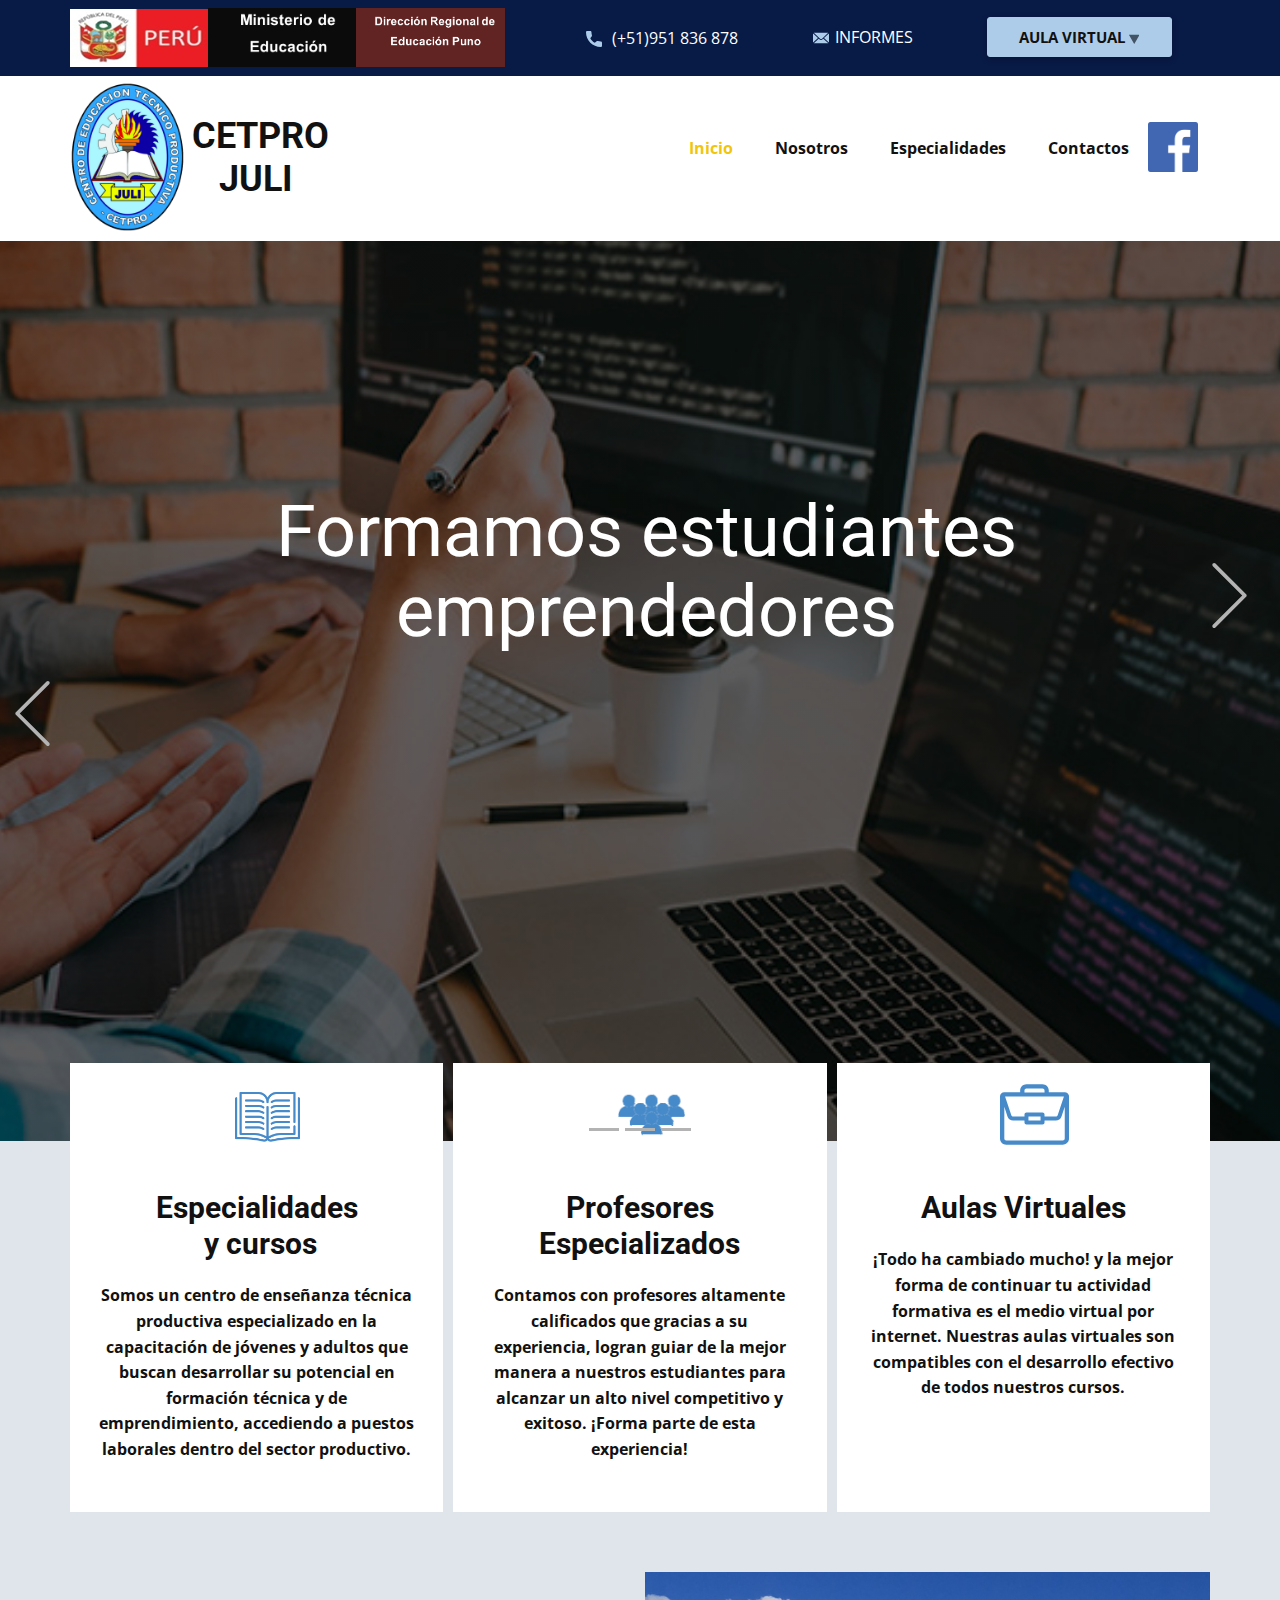
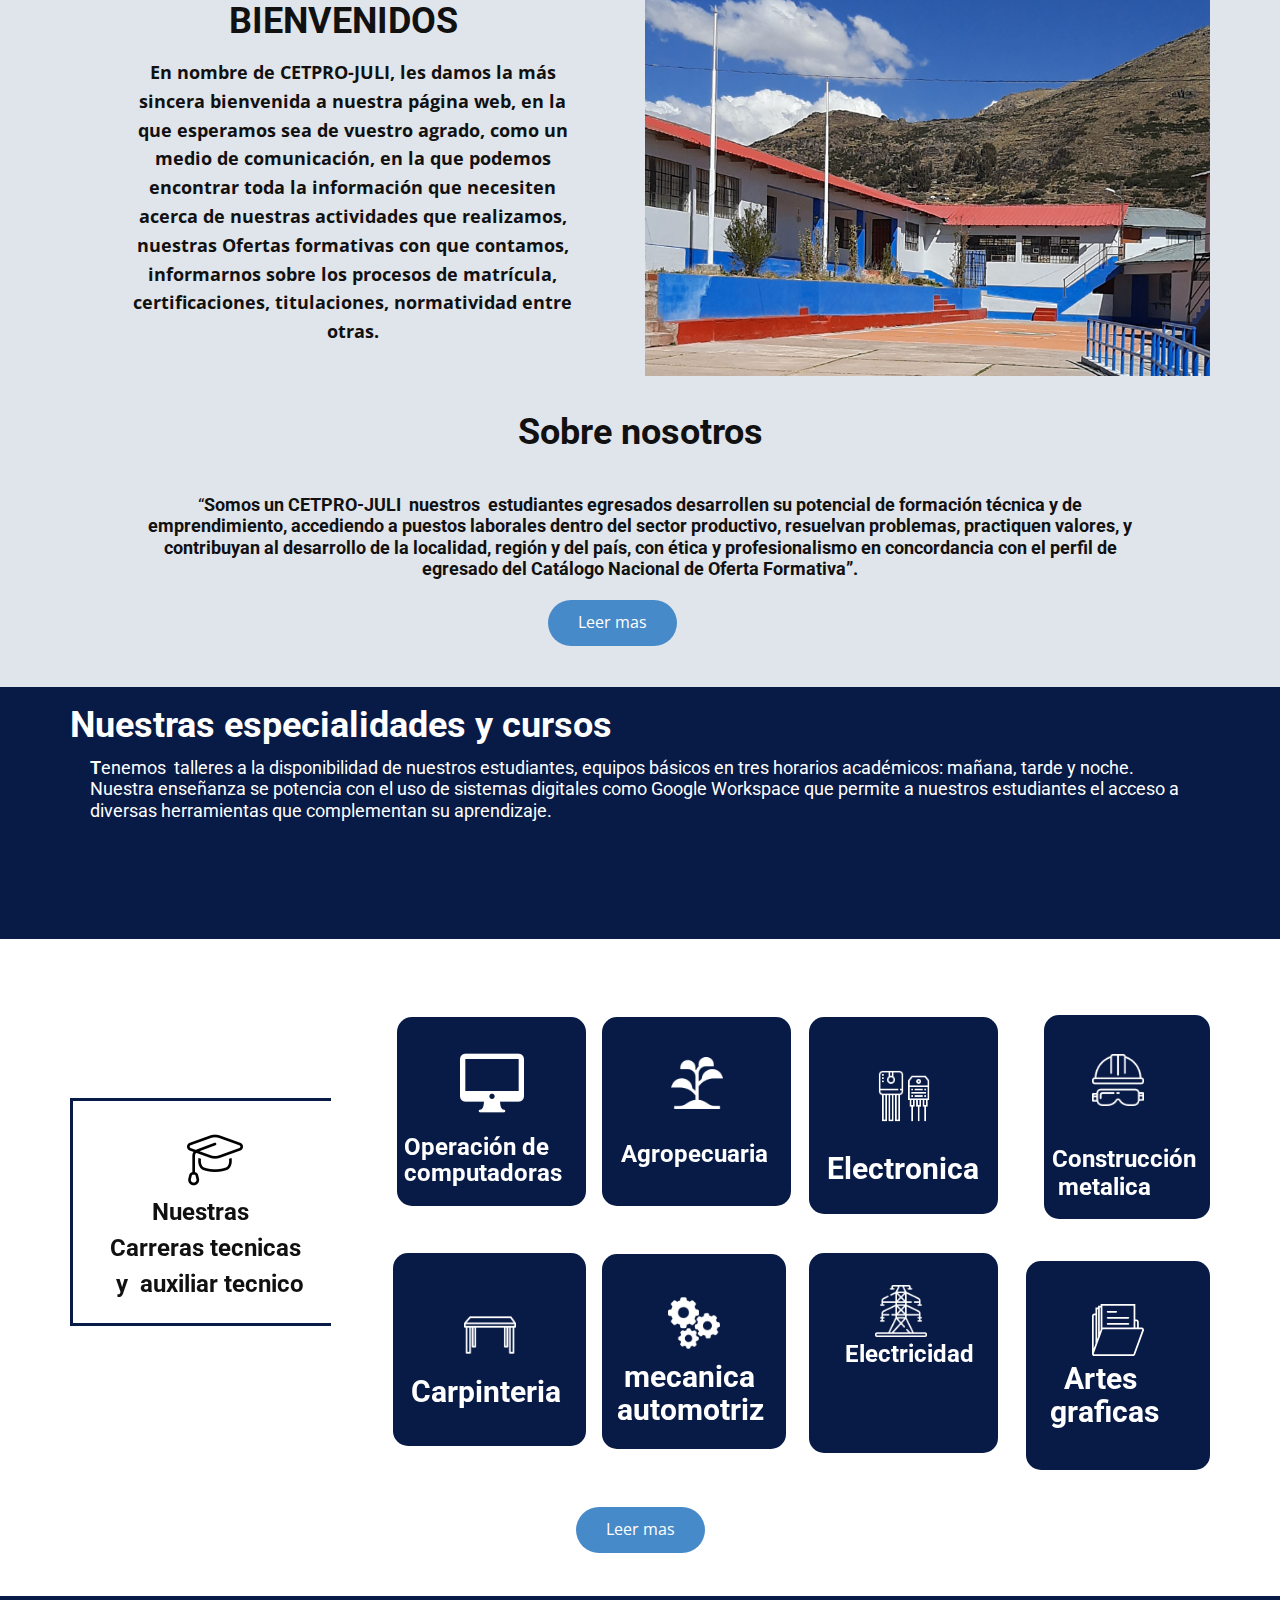
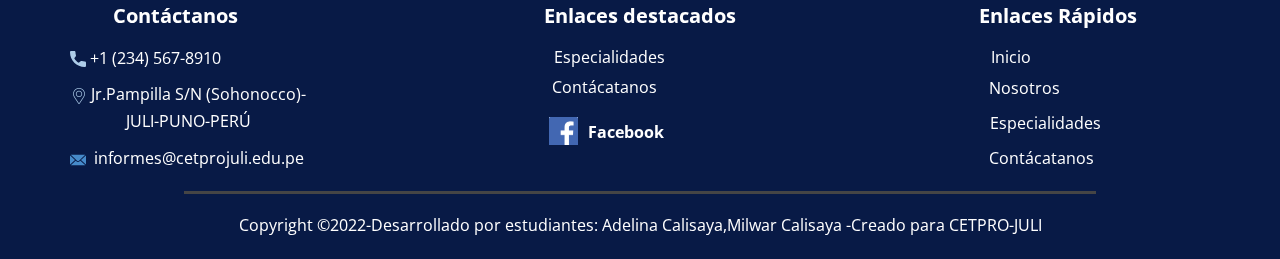
==== Inicio.html @ 29d90c99 "nuevo" ====
<!DOCTYPE html>
<html style="font-size: 16px;">
  <head>
    <meta name="viewport" content="width=device-width, initial-scale=1.0">
    <meta charset="utf-8">
    <meta name="keywords" content="User Interface, Web Design">
    <meta name="description" content="">
    <title>Inicio</title>
    <link rel="stylesheet" href="nicepage.css" media="screen">
<link rel="stylesheet" href="Inicio.css" media="screen">
    <script class="u-script" type="text/javascript" src="jquery.js" defer=""></script>
    <script class="u-script" type="text/javascript" src="nicepage.js" defer=""></script>
    <meta name="generator" content="Nicepage 4.12.17, nicepage.com">
    <link id="u-theme-google-font" rel="stylesheet" href="https://fonts.googleapis.com/css?family=Roboto:100,100i,300,300i,400,400i,500,500i,700,700i,900,900i|Open+Sans:300,300i,400,400i,500,500i,600,600i,700,700i,800,800i">
    
    
    
    
    
    
    
    <script type="application/ld+json">{
		"@context": "http://schema.org",
		"@type": "Organization",
		"name": "CETPROJULI"
}</script>
    <meta name="theme-color" content="#478ac9">
    <meta property="og:title" content="Inicio">
    <meta property="og:description" content="">
    <meta property="og:type" content="website">
  </head>
  <body class="u-body u-xl-mode"><header class=" u-clearfix u-header u-section-row-container" id="sec-a480" data-animation-name="" data-animation-duration="0" data-animation-delay="0" data-animation-direction=""><div class="u-section-rows">
        <div class="u-align-center-xs u-custom-color-1 u-section-row u-section-row-1" id="sec-b03b">
          <div class="u-align-left u-clearfix u-sheet u-valign-middle-xs u-sheet-1">
            <a href="https://nipage.com" class="u-border-1 u-border-palette-1-light-2 u-btn u-btn-round u-button-style u-palette-1-light-2 u-radius-3 u-text-body-color u-btn-1" rel="nofollow">AULA VIRTUAL&nbsp;<span class="u-icon u-text-palette-1-dark-2 u-icon-1"><svg class="u-svg-content" viewBox="0 0 490.677 490.677" x="0px" y="0px" style="width: 1em; height: 1em;"><path d="M489.272,37.339c-1.92-3.307-5.44-5.333-9.259-5.333H10.68c-3.819,0-7.339,2.027-9.259,5.333    c-1.899,3.307-1.899,7.36,0.021,10.667l234.667,405.333c1.899,3.307,5.419,5.333,9.237,5.333s7.339-2.027,9.237-5.333 L489.251,48.005C491.149,44.72,491.149,40.645,489.272,37.339z"></path></svg><img></span>
            </a>
            <img class="u-image u-image-default u-preserve-proportions u-image-1" src="images/MINES1.png" alt="" data-image-width="139" data-image-height="59">
            <img class="u-image u-image-default u-image-2" src="images/MINES2.png" alt="" data-image-width="396" data-image-height="201">
            <img class="u-image u-image-default u-image-3" src="images/MINES3.png" alt="" data-image-width="477" data-image-height="201">
            <a href="mailto:info@site.com" class="u-active-none u-bottom-left-radius-0 u-bottom-right-radius-0 u-btn u-btn-rectangle u-button-style u-hover-none u-none u-radius-0 u-top-left-radius-0 u-top-right-radius-0 u-btn-2"><span class="u-custom-color-1 u-icon u-text-palette-1-light-2 u-icon-2"><svg class="u-svg-content" viewBox="0 0 24 16" x="0px" y="0px" style="width: 1em; height: 1em;"><path fill="currentColor" d="M23.8,1.1l-7.3,6.8l7.3,6.8c0.1-0.2,0.2-0.6,0.2-0.9V2C24,1.7,23.9,1.4,23.8,1.1z M21.8,0H2.2
	c-0.4,0-0.7,0.1-1,0.2L10.6,9c0.8,0.8,2.2,0.8,3,0l9.2-8.7C22.6,0.1,22.2,0,21.8,0z M0.2,1.1C0.1,1.4,0,1.7,0,2V14
	c0,0.3,0.1,0.6,0.2,0.9l7.3-6.8L0.2,1.1z M15.5,9l-1.1,1c-1.3,1.2-3.6,1.2-4.9,0l-1-1l-7.3,6.8c0.2,0.1,0.6,0.2,1,0.2H22
	c0.4,0,0.6-0.1,1-0.2L15.5,9z"></path></svg><img></span>&nbsp;INFORMES
            </a>
            <a href="https://nicepage.com/c/education-website-mockup" class="u-active-none u-bottom-left-radius-0 u-bottom-right-radius-0 u-btn u-btn-rectangle u-button-style u-hover-none u-none u-radius-0 u-top-left-radius-0 u-top-right-radius-0 u-btn-3"><span class="u-custom-color-1 u-icon u-text-palette-1-light-2 u-icon-3"><svg class="u-svg-content" viewBox="0 0 405.333 405.333" x="0px" y="0px" style="width: 1em; height: 1em;"><path d="M373.333,266.88c-25.003,0-49.493-3.904-72.704-11.563c-11.328-3.904-24.192-0.896-31.637,6.699l-46.016,34.752    c-52.8-28.181-86.592-61.952-114.389-114.368l33.813-44.928c8.512-8.512,11.563-20.971,7.915-32.64    C142.592,81.472,138.667,56.96,138.667,32c0-17.643-14.357-32-32-32H32C14.357,0,0,14.357,0,32    c0,205.845,167.488,373.333,373.333,373.333c17.643,0,32-14.357,32-32V298.88C405.333,281.237,390.976,266.88,373.333,266.88z"></path></svg><img></span>&nbsp; (+51)951 836 878
            </a>
          </div>
          
          
          
          
          
        </div>
        <div class="u-align-center-xs u-section-row u-white u-section-row-2" id="sec-71fa">
          <div class="u-clearfix u-sheet u-sheet-2">
            <img class="u-image u-image-default u-preserve-proportions u-image-4" src="images/logocetpro.png" alt="" data-image-width="1600" data-image-height="1600">
            <h3 class="u-headline u-text u-text-default u-text-1">
              <a href="/">CETPRO&nbsp;<br>&nbsp; &nbsp;JULI
              </a>
            </h3>
            <img class="u-image u-image-default u-preserve-proportions u-image-5" src="images/facebook01.png" alt="" data-image-width="225" data-image-height="225" data-href="https://web.facebook.com/cetpro.juli" data-target="_blank">
            <nav class="u-menu u-menu-dropdown u-offcanvas u-menu-1">
              <div class="menu-collapse" style="font-size: 1rem; letter-spacing: 0px; font-weight: 700;">
                <a class="u-button-style u-custom-active-border-color u-custom-active-color u-custom-border u-custom-border-color u-custom-borders u-custom-color u-custom-hover-border-color u-custom-hover-color u-custom-left-right-menu-spacing u-custom-text-active-color u-custom-text-color u-custom-text-hover-color u-custom-top-bottom-menu-spacing u-nav-link" href="#">
                  <svg class="u-svg-link" viewBox="0 0 24 24"><use xmlns:xlink="http://www.w3.org/1999/xlink" xlink:href="#menu-hamburger"></use></svg>
                  <svg class="u-svg-content" version="1.1" id="menu-hamburger" viewBox="0 0 16 16" x="0px" y="0px" xmlns:xlink="http://www.w3.org/1999/xlink" xmlns="http://www.w3.org/2000/svg"><g><rect y="1" width="16" height="2"></rect><rect y="7" width="16" height="2"></rect><rect y="13" width="16" height="2"></rect>
</g></svg>
                </a>
              </div>
              <div class="u-custom-menu u-nav-container">
                <ul class="u-nav u-spacing-2 u-unstyled u-nav-1"><li class="u-nav-item"><a class="u-button-style u-hover-palette-3-base u-nav-link u-text-active-palette-3-base u-text-hover-grey-90" href="Inicio.html" style="padding: 16px 20px;">Inicio</a>
</li><li class="u-nav-item"><a class="u-button-style u-hover-palette-3-base u-nav-link u-text-active-palette-3-base u-text-hover-grey-90" href="Nosotros.html" style="padding: 16px 20px;">Nosotros</a>
</li><li class="u-nav-item"><a class="u-button-style u-hover-palette-3-base u-nav-link u-text-active-palette-3-base u-text-hover-grey-90" href="Especialidades.html" style="padding: 16px 20px;">Especialidades</a>
</li><li class="u-nav-item"><a class="u-button-style u-hover-palette-3-base u-nav-link u-text-active-palette-3-base u-text-hover-grey-90" href="Contactos.html" style="padding: 16px 20px;">Contactos</a>
</li></ul>
              </div>
              <div class="u-custom-menu u-nav-container-collapse">
                <div class="u-black u-container-style u-inner-container-layout u-opacity u-opacity-95 u-sidenav">
                  <div class="u-inner-container-layout u-sidenav-overflow">
                    <div class="u-menu-close"></div>
                    <ul class="u-align-center u-nav u-popupmenu-items u-unstyled u-nav-2"><li class="u-nav-item"><a class="u-button-style u-nav-link" href="Inicio.html">Inicio</a>
</li><li class="u-nav-item"><a class="u-button-style u-nav-link" href="Nosotros.html">Nosotros</a>
</li><li class="u-nav-item"><a class="u-button-style u-nav-link" href="Especialidades.html">Especialidades</a>
</li><li class="u-nav-item"><a class="u-button-style u-nav-link" href="Contactos.html">Contactos</a>
</li></ul>
                  </div>
                </div>
                <div class="u-black u-menu-overlay u-opacity u-opacity-70"></div>
              </div>
            </nav>
          </div>
          
          
          
          
          
        </div>
      </div></header>
    <section class="u-carousel u-slide u-block-4914-1" id="carousel_6969" data-interval="5000" data-u-ride="carousel">
      <ol class="u-absolute-hcenter u-carousel-indicators u-block-4914-2">
        <li data-u-target="#carousel_6969" data-u-slide-to="0" class="u-active u-grey-30"></li>
        <li data-u-target="#carousel_6969" class="u-grey-30" data-u-slide-to="1"></li>
        <li data-u-target="#carousel_6969" class="u-grey-30" data-u-slide-to="2"></li>
      </ol>
      <div class="u-carousel-inner" role="listbox">
        <div class="u-active u-align-center u-carousel-item u-clearfix u-image u-shading u-section-1-1" src="" data-image-width="700" data-image-height="400">
          <div class="u-clearfix u-sheet u-sheet-1">
            <h1 class="u-text u-text-default u-title u-text-1">Formamos estudiantes emprendedores</h1>
          </div>
        </div>
        <div class="u-align-center u-carousel-item u-clearfix u-image u-shading u-section-1-2" src="" data-image-width="1800" data-image-height="1190">
          <div class="u-clearfix u-sheet u-sheet-1">
            <h1 class="u-text u-text-default u-title u-text-1">con valores éticos</h1>
          </div>
        </div>
        <div class="u-align-center u-carousel-item u-clearfix u-image u-shading u-section-1-3" src="" data-image-width="850" data-image-height="390">
          <div class="u-clearfix u-sheet u-sheet-1">
            <h1 class="u-text u-text-default u-title u-text-1">Para el mundo laboral</h1>
          </div>
        </div>
      </div>
      <a class="u-carousel-control u-carousel-control-prev u-text-grey-30 u-block-4914-5" href="#carousel_6969" role="button" data-u-slide="prev">
        <span aria-hidden="true">
          <svg class="u-svg-link" viewBox="0 0 477.175 477.175"><path d="M145.188,238.575l215.5-215.5c5.3-5.3,5.3-13.8,0-19.1s-13.8-5.3-19.1,0l-225.1,225.1c-5.3,5.3-5.3,13.8,0,19.1l225.1,225
                    c2.6,2.6,6.1,4,9.5,4s6.9-1.3,9.5-4c5.3-5.3,5.3-13.8,0-19.1L145.188,238.575z"></path></svg>
        </span>
        <span class="sr-only">Previous</span>
      </a>
      <a class="u-carousel-control u-carousel-control-next u-text-grey-30 u-block-4914-6" href="#carousel_6969" role="button" data-u-slide="next">
        <span aria-hidden="true">
          <svg class="u-svg-link" viewBox="0 0 477.175 477.175"><path d="M360.731,229.075l-225.1-225.1c-5.3-5.3-13.8-5.3-19.1,0s-5.3,13.8,0,19.1l215.5,215.5l-215.5,215.5
                    c-5.3,5.3-5.3,13.8,0,19.1c2.6,2.6,6.1,4,9.5,4c3.4,0,6.9-1.3,9.5-4l225.1-225.1C365.931,242.875,365.931,234.275,360.731,229.075z"></path></svg>
        </span>
        <span class="sr-only">Siguiente</span>
      </a>
    </section>
    <section class="u-align-center u-clearfix u-palette-5-light-2 u-section-2" id="sec-735c">
      <div class="u-clearfix u-sheet u-sheet-1">
        <div class="u-expanded-width u-list u-list-1">
          <div class="u-repeater u-repeater-1">
            <div class="u-align-center u-container-style u-list-item u-repeater-item u-white">
              <div class="u-container-layout u-similar-container u-container-layout-1"><span class="u-file-icon u-icon u-text-palette-1-base u-icon-1"><img src="images/11.png" alt=""></span>
                <h3 class="u-text u-text-1">
                  <a class="u-active-none u-border-none u-btn u-button-link u-button-style u-hover-none u-none u-text-body-color u-btn-1" href="#" target="_blank">Especialidades<br>&nbsp;y cursos
                  </a>
                </h3>
                <p class="u-text u-text-2">Somos un centro de enseñanza técnica productiva especializado en la capacitación de jóvenes y adultos que buscan desarrollar su potencial en formación técnica y de emprendimiento, accediendo a puestos laborales dentro del sector productivo.</p>
              </div>
            </div>
            <div class="u-align-center u-container-style u-list-item u-repeater-item u-white">
              <div class="u-container-layout u-similar-container u-container-layout-2"><span class="u-file-icon u-icon u-text-palette-1-base u-icon-2"><img src="images/12.png" alt=""></span>
                <h3 class="u-text u-text-3">Profesores Especializados</h3>
                <p class="u-text u-text-4"> Contamos con profesores altamente calificados que gracias a su experiencia, logran guiar de la mejor manera a nuestros estudiantes para alcanzar un alto nivel competitivo y exitoso. ¡Forma parte de esta experiencia!</p>
              </div>
            </div>
            <div class="u-align-center u-container-style u-list-item u-repeater-item u-white">
              <div class="u-container-layout u-similar-container u-container-layout-3"><span class="u-icon u-text-palette-1-base u-icon-3"><svg class="u-svg-link" preserveAspectRatio="xMidYMin slice" viewBox="0 0 128 128" style=""><use xmlns:xlink="http://www.w3.org/1999/xlink" xlink:href="#svg-d2c6"></use></svg><svg class="u-svg-content" viewBox="0 0 128 128" id="svg-d2c6"><path d="m78.9 15.9c2.1 0 3.7 1.7 3.7 3.7v3.7h-37.2v-3.7c0-2 1.7-3.7 3.7-3.7h29.8m39.7 14.8-11.6 34.5c-0.5 1.5-1.9 2.5-3.5 2.5h-20.9v-3.7c0-2-1.7-3.7-3.7-3.7h-29.8c-2.1 0-3.7 1.7-3.7 3.7v3.7h-20.9c-1.6 0-3-1-3.5-2.5l-11.6-34.5h109.2m1.5 19.1v58.6c0 2-1.7 3.7-3.7 3.7h-104.7c-2.1 0-3.7-1.7-3.7-3.7v-58.6l5.9 17.7c1.5 4.5 5.8 7.6 10.6 7.6h20.9v3.7c0 2 1.7 3.7 3.7 3.7h29.8c2.1 0 3.7-1.7 3.7-3.7v-3.7h20.9c4.8 0 9.1-3 10.6-7.6l6-17.7m-44.9 17.9v7.4h-22.4v-7.4h22.4m15.3-44.9v-3.2c0-6.4-5.2-11.6-11.6-11.6h-29.8c-6.4 0-11.7 5.2-11.7 11.6v3.2h-29.5c-4.4 0-7.9 3.5-7.9 7.9v77.7c0 6.4 5.2 11.6 11.7 11.6h104.7c6.4 0 11.7-5.2 11.7-11.6v-77.7c0-4.4-3.6-7.9-7.9-7.9h-29.7z"></path></svg></span>
                <h3 class="u-text u-text-5">Aulas Virtuales</h3>
                <p class="u-text u-text-6"> ¡Todo ha cambiado mucho! y la mejor forma de continuar tu actividad formativa es el medio virtual por internet. Nuestras aulas virtuales son compatibles con el desarrollo efectivo de todos nuestros cursos.</p>
              </div>
            </div>
          </div>
        </div>
      </div>
    </section>
    <section class="u-clearfix u-palette-5-light-2 u-section-3" id="sec-c19f">
      <div class="u-clearfix u-sheet u-sheet-1">
        <div class="u-clearfix u-expanded-width u-gutter-10 u-layout-wrap u-layout-wrap-1">
          <div class="u-layout" style="">
            <div class="u-layout-row" style="">
              <div class="u-container-style u-layout-cell u-left-cell u-size-30 u-size-xs-60 u-layout-cell-1" src="">
                <div class="u-container-layout u-container-layout-1">
                  <h2 class="u-align-center u-text u-text-default u-text-1">BIENVENIDOS</h2>
                  <p class="u-align-center u-text u-text-2"> En nombre de CETPRO-JULI, les damos la más sincera bienvenida a nuestra página web, en la que esperamos sea de vuestro agrado, como un medio de comunicación, en la que podemos encontrar toda la información que necesiten acerca de nuestras actividades que realizamos, nuestras Ofertas formativas con que contamos, informarnos sobre los procesos de matrícula, certificaciones, titulaciones, normatividad entre otras.</p>
                </div>
              </div>
              <div class="u-align-center u-container-style u-image u-layout-cell u-right-cell u-size-30 u-size-xs-60 u-image-1" src="" data-image-width="1600" data-image-height="1176">
                <div class="u-container-layout u-valign-middle u-container-layout-2" src=""></div>
              </div>
            </div>
          </div>
        </div>
      </div>
    </section>
    <section class="u-clearfix u-palette-5-light-2 u-section-4" id="sec-abeb">
      <div class="u-clearfix u-sheet u-sheet-1">
        <h2 class="u-align-center u-text u-text-default u-text-1">Sobre nosotros</h2>
        <h6 class="u-align-center u-text u-text-2">“<span style="font-weight: 700;">Somos un CETPRO-JULI&nbsp; nuestros&nbsp; estudiantes egresados desarrollen su potencial de formación técnica y de emprendimiento, accediendo a puestos laborales dentro del sector productivo, resuelvan problemas, practiquen valores, y contribuyan al desarrollo de la localidad, región y del país, con ética y profesionalismo en concordancia con el perfil de egresado del Catálogo Nacional de Oferta Formativa”.</span>
        </h6>
        <a href="Nosotros.html" data-page-id="37437485" class="u-btn u-btn-round u-button-style u-radius-50 u-btn-1">Leer mas</a>
      </div>
    </section>
    <section class="u-clearfix u-custom-color-1 u-section-5" id="sec-a824">
      <div class="u-clearfix u-sheet u-valign-middle-sm u-valign-middle-xs u-sheet-1">
        <div class="u-clearfix u-expanded-width u-layout-wrap u-layout-wrap-1">
          <div class="u-gutter-0 u-layout">
            <div class="u-layout-row">
              <div class="u-align-left u-container-style u-layout-cell u-left-cell u-size-60 u-layout-cell-1">
                <div class="u-container-layout u-container-layout-1">
                  <h6 class="u-text u-text-default u-text-1">T<span style="font-weight: 400;">enemos&nbsp; talleres a la disponibilidad de nuestros estudiantes, equipos básicos en tres horarios académicos: mañana, tarde y noche. Nuestra enseñanza se potencia con el uso de sistemas digitales como Google Workspace que permite a nuestros estudiantes el acceso a diversas herramientas que complementan su aprendizaje.</span>
                  </h6>
                </div>
              </div>
            </div>
          </div>
        </div>
        <h2 class="u-align-center u-text u-text-default u-text-2">Nuestras especialidades y cursos</h2>
      </div>
    </section>
    <section class="u-clearfix u-section-6" id="sec-3e0f">
      <div class="u-clearfix u-sheet u-sheet-1">
        <div class="u-container-style u-custom-color-1 u-group u-preserve-proportions u-radius-15 u-shape-round u-group-1">
          <div class="u-container-layout u-container-layout-1"><span class="u-file-icon u-icon u-text-white u-icon-1"><img src="images/13.png" alt=""></span>
            <h1 class="u-text u-text-body-alt-color u-text-1">Operación de&nbsp;<br>computadoras
            </h1>
          </div>
        </div>
        <div class="u-container-style u-custom-color-1 u-group u-preserve-proportions u-radius-15 u-shape-round u-group-2">
          <div class="u-container-layout u-container-layout-2"><span class="u-custom-color-1 u-file-icon u-icon u-icon-2"><img src="images/14.png" alt=""></span>
            <h1 class="u-text u-text-body-alt-color u-text-2">Agropecuaria</h1>
          </div>
        </div>
        <div class="u-container-style u-custom-color-1 u-group u-preserve-proportions u-radius-15 u-shape-round u-group-3">
          <div class="u-container-layout u-container-layout-3"><span class="u-custom-color-1 u-file-icon u-icon u-text-white u-icon-3"><img src="images/15.png" alt=""></span>
            <h1 class="u-text u-text-body-alt-color u-text-3">&nbsp; Electronica</h1>
          </div>
        </div>
        <div class="u-border-3 u-border-custom-color-1 u-shape u-shape-right u-white u-shape-1"></div>
        <h3 class="u-text u-text-default u-text-4">&nbsp; &nbsp; &nbsp; <span style="font-weight: 700; font-size: 1.5rem;">Nuestras<br>Carreras tecnicas<br>&nbsp;y&nbsp; auxiliar tecnico
          </span>
        </h3><span class="u-file-icon u-icon u-icon-4"><img src="images/5446793.png" alt=""></span>
        <div class="u-container-style u-custom-color-1 u-group u-preserve-proportions u-radius-15 u-shape-round u-group-4">
          <div class="u-container-layout u-container-layout-4"><span class="u-custom-color-1 u-file-icon u-icon u-text-white u-icon-5"><img src="images/16.png" alt=""></span>
            <h1 class="u-text u-text-body-alt-color u-text-5">&nbsp; mecanica<br>&nbsp;automotriz
            </h1>
          </div>
        </div>
        <div class="u-container-style u-custom-color-1 u-group u-preserve-proportions u-radius-15 u-shape-round u-group-5">
          <div class="u-container-layout u-container-layout-5"><span class="u-custom-color-1 u-file-icon u-icon u-text-white u-icon-6"><img src="images/17.png" alt=""></span>
            <h1 class="u-text u-text-body-alt-color u-text-6">&nbsp; Carpinteria<br>
            </h1>
          </div>
        </div>
        <div class="u-container-style u-custom-color-1 u-group u-preserve-proportions u-radius-15 u-shape-round u-group-6">
          <div class="u-container-layout u-container-layout-6"><span class="u-custom-color-1 u-file-icon u-icon u-text-white u-icon-7"><img src="images/18.png" alt=""></span>
            <h1 class="u-text u-text-body-alt-color u-text-7">&nbsp; <span style="font-size: 1.5rem;">Electricidad</span>
            </h1>
          </div>
        </div>
        <div class="u-container-style u-custom-color-1 u-group u-preserve-proportions u-radius-15 u-shape-round u-group-7">
          <div class="u-container-layout u-container-layout-7"><span class="u-custom-color-1 u-file-icon u-icon u-text-white u-icon-8"><img src="images/19.png" alt=""></span>
            <h3 class="u-text u-text-8">Construcción&nbsp; &nbsp;metalica</h3>
          </div>
        </div>
        <a href="Especialidades.html" data-page-id="217995242" class="u-btn u-btn-round u-button-style u-radius-50 u-btn-1">Leer mas</a>
        <div class="u-container-style u-custom-color-1 u-group u-preserve-proportions u-radius-15 u-shape-round u-group-8">
          <div class="u-container-layout u-container-layout-8"><span class="u-custom-color-1 u-icon u-icon-9"><svg class="u-svg-link" preserveAspectRatio="xMidYMin slice" viewBox="0 0 60 60" style=""><use xmlns:xlink="http://www.w3.org/1999/xlink" xlink:href="#svg-085f"></use></svg><svg class="u-svg-content" viewBox="0 0 60 60" x="0px" y="0px" id="svg-085f" style="enable-background:new 0 0 60 60;"><g><path d="M57.49,27H54v-6.268C54,19.226,52.774,18,51.268,18H50V0H10v2H7v2H4v7H2.732C1.226,11,0,12.226,0,13.732v43.687l0.006,0
		c-0.005,0.563,0.17,1.114,0.522,1.575C1.018,59.634,1.76,60,2.565,60h44.759c1.157,0,2.175-0.78,2.449-1.813L60,30.149v-0.177
		C60,28.25,58.944,27,57.49,27z M51.268,20C51.672,20,52,20.328,52,20.732V27h-2v-7H51.268z M48,2v16v9H12.731
		c-0.233,0-0.457,0.039-0.674,0.098c-0.018,0.005-0.039,0.003-0.057,0.008V2H48z M10,4v25.585l-0.063,0.173L9,32.326V4H10z M6,6h1
		v31.81l-1,2.741V11V6z M2,13.732C2,13.328,2.329,13,2.732,13H4v32.943l-2,5.455V13.732z M47.868,57.584
		C47.803,57.829,47.579,58,47.324,58H2.565c-0.243,0-0.385-0.139-0.448-0.222c-0.063-0.082-0.16-0.256-0.123-0.408L4,51.87v0.001
		l3-8.225l0,0l3-8.225v0.003l1.932-5.301L12,29.938l0,0l0.16-0.439l0.026-0.082C12.252,29.172,12.477,29,12.731,29H48h2h4h3.49
		c0.379,0,0.477,0.546,0.501,0.819L47.868,57.584z"></path><path d="M18,17h24c0.552,0,1-0.447,1-1s-0.448-1-1-1H18c-0.552,0-1,0.447-1,1S17.448,17,18,17z"></path><path d="M18,10h10c0.552,0,1-0.447,1-1s-0.448-1-1-1H18c-0.552,0-1,0.447-1,1S17.448,10,18,10z"></path><path d="M18,24h24c0.552,0,1-0.447,1-1s-0.448-1-1-1H18c-0.552,0-1,0.447-1,1S17.448,24,18,24z"></path>
</g></svg></span>
            <h1 class="u-text u-text-body-alt-color u-text-9">&nbsp; Artes graficas<br>
            </h1>
          </div>
        </div>
      </div>
    </section>
    
    
    <footer class="u-align-center u-clearfix u-custom-color-1 u-footer u-footer" id="sec-9e91"><div class="u-clearfix u-sheet u-sheet-1">
        <p class="u-text u-text-1">Contáctanos</p>
        <p class="u-small-text u-text u-text-variant u-text-2">Enlaces Rápidos</p>
        <p class="u-text u-text-3">Enlaces destacados</p>
        <a href="Inicio.html#sec-735c" data-page-id="40667466" class="u-active-none u-bottom-left-radius-0 u-bottom-right-radius-0 u-btn u-btn-rectangle u-button-style u-hover-none u-none u-radius-0 u-text-hover-palette-3-base u-top-left-radius-0 u-top-right-radius-0 u-btn-1"> Especialidades</a>
        <p class="u-text u-text-default u-text-4">
          <a class="u-active-none u-border-none u-btn u-button-link u-button-style u-hover-none u-none u-text-body-alt-color u-text-hover-palette-3-base u-btn-2" href="Inicio.html" data-page-id="40667466">Inicio</a>
        </p>
        <a href="https://nicepage.com/website-design" class="u-active-none u-bottom-left-radius-0 u-bottom-right-radius-0 u-btn u-btn-rectangle u-button-style u-hover-none u-none u-radius-0 u-top-left-radius-0 u-top-right-radius-0 u-btn-3"><span class="u-icon u-text-palette-1-light-2"><svg class="u-svg-content" viewBox="0 0 405.333 405.333" x="0px" y="0px" style="width: 1em; height: 1em;"><path d="M373.333,266.88c-25.003,0-49.493-3.904-72.704-11.563c-11.328-3.904-24.192-0.896-31.637,6.699l-46.016,34.752    c-52.8-28.181-86.592-61.952-114.389-114.368l33.813-44.928c8.512-8.512,11.563-20.971,7.915-32.64    C142.592,81.472,138.667,56.96,138.667,32c0-17.643-14.357-32-32-32H32C14.357,0,0,14.357,0,32    c0,205.845,167.488,373.333,373.333,373.333c17.643,0,32-14.357,32-32V298.88C405.333,281.237,390.976,266.88,373.333,266.88z"></path></svg><img></span>&nbsp;+1 (234) 567-8910
        </a>
        <p class="u-text u-text-default u-text-5">
          <a class="u-active-none u-border-none u-btn u-button-link u-button-style u-hover-none u-none u-text-body-alt-color u-text-hover-palette-3-base u-btn-4" href="Contactos.html" data-page-id="903412243">Contácatanos</a>
        </p>
        <p class="u-text u-text-default u-text-6">
          <a class="u-active-none u-border-none u-btn u-button-link u-button-style u-hover-none u-none u-text-body-alt-color u-text-hover-palette-3-base u-btn-5" href="Nosotros.html" data-page-id="37437485">N<span class="u-text-white"></span>osotros
          </a>
        </p>
        <p class="u-text u-text-7"><span class="u-file-icon u-icon u-text-palette-1-light-2"><img src="images/4.png" alt=""></span>&nbsp;Jr.Pampilla S/N&nbsp;(Sohonocco)-JULI-PUNO-PERÚ
        </p>
        <a href="Especialidades.html" data-page-id="217995242" class="u-active-none u-bottom-left-radius-0 u-bottom-right-radius-0 u-btn u-btn-rectangle u-button-style u-hover-none u-none u-radius-0 u-text-hover-palette-3-base u-top-left-radius-0 u-top-right-radius-0 u-btn-6"> Especialidades</a>
        <img class="u-image u-image-default u-preserve-proportions u-image-1" src="images/facebook01.png" alt="" data-image-width="225" data-image-height="225" data-href="https://web.facebook.com/cetpro.juli" data-target="_blank">
        <p class="u-text u-text-default u-text-8">Facebook</p>
        <p class="u-text u-text-default u-text-9">
          <a class="u-active-none u-border-none u-btn u-button-link u-button-style u-hover-none u-none u-text-body-alt-color u-text-hover-palette-3-base u-btn-7" href="Contactos.html" data-page-id="903412243">Contácatanos</a>
        </p>
        <a href="mailto:info@site.com" class="u-active-none u-bottom-left-radius-0 u-bottom-right-radius-0 u-btn u-btn-rectangle u-button-style u-hover-none u-none u-radius-0 u-top-left-radius-0 u-top-right-radius-0 u-btn-8"><span class="u-icon u-text-palette-1-light-2 u-icon-3"><svg class="u-svg-content" viewBox="0 0 24 16" x="0px" y="0px" style="width: 1em; height: 1em;"><path fill="currentColor" d="M23.8,1.1l-7.3,6.8l7.3,6.8c0.1-0.2,0.2-0.6,0.2-0.9V2C24,1.7,23.9,1.4,23.8,1.1z M21.8,0H2.2
	c-0.4,0-0.7,0.1-1,0.2L10.6,9c0.8,0.8,2.2,0.8,3,0l9.2-8.7C22.6,0.1,22.2,0,21.8,0z M0.2,1.1C0.1,1.4,0,1.7,0,2V14
	c0,0.3,0.1,0.6,0.2,0.9l7.3-6.8L0.2,1.1z M15.5,9l-1.1,1c-1.3,1.2-3.6,1.2-4.9,0l-1-1l-7.3,6.8c0.2,0.1,0.6,0.2,1,0.2H22
	c0.4,0,0.6-0.1,1-0.2L15.5,9z"></path></svg><img></span>&nbsp;&nbsp;informes@cetprojuli.edu.pe&nbsp;
        </a>
        <div class="u-border-3 u-border-grey-dark-1 u-line u-line-horizontal u-line-1"></div>
        <p class="u-text u-text-default u-text-10">Copyright ©2022-Desarrollado por estudiantes: Adelina Calisaya,Milwar Calisaya -Creado para CETPRO-JULI</p>
      </div></footer>
    </body>
    </html>
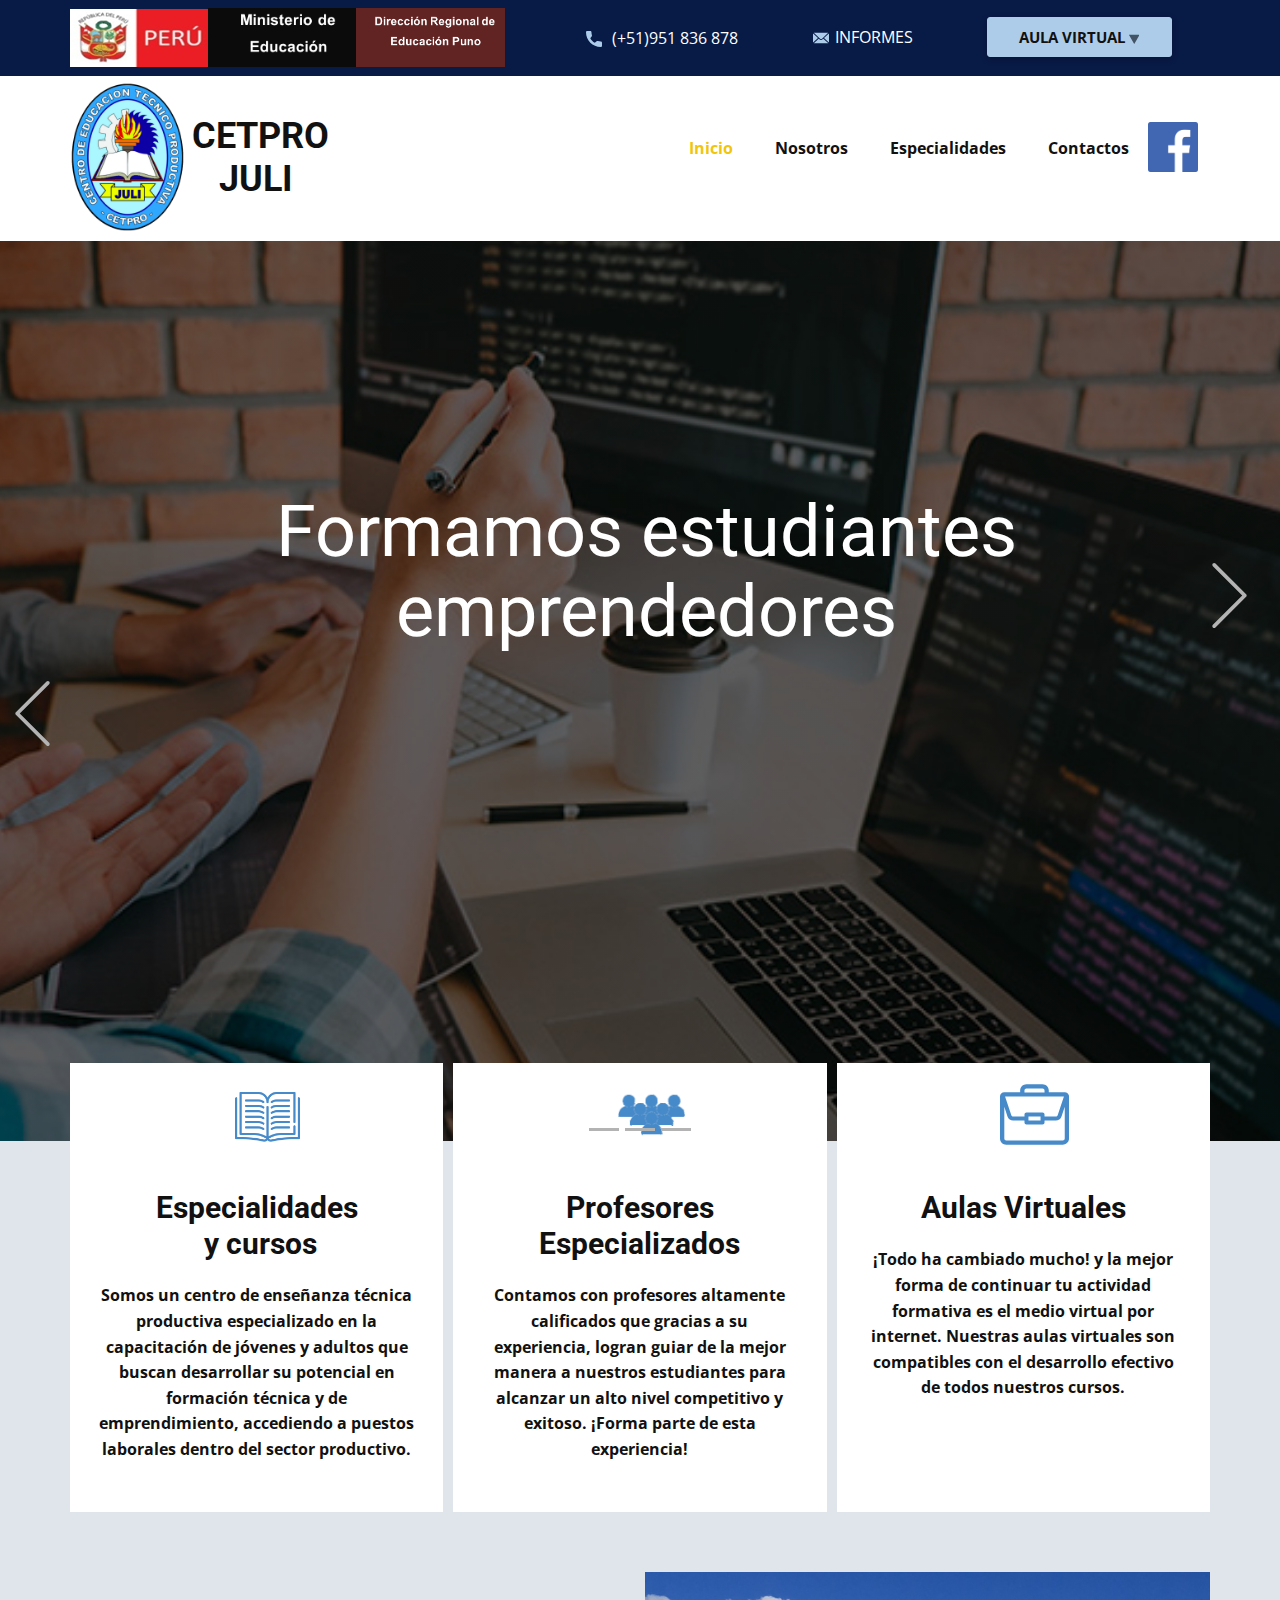
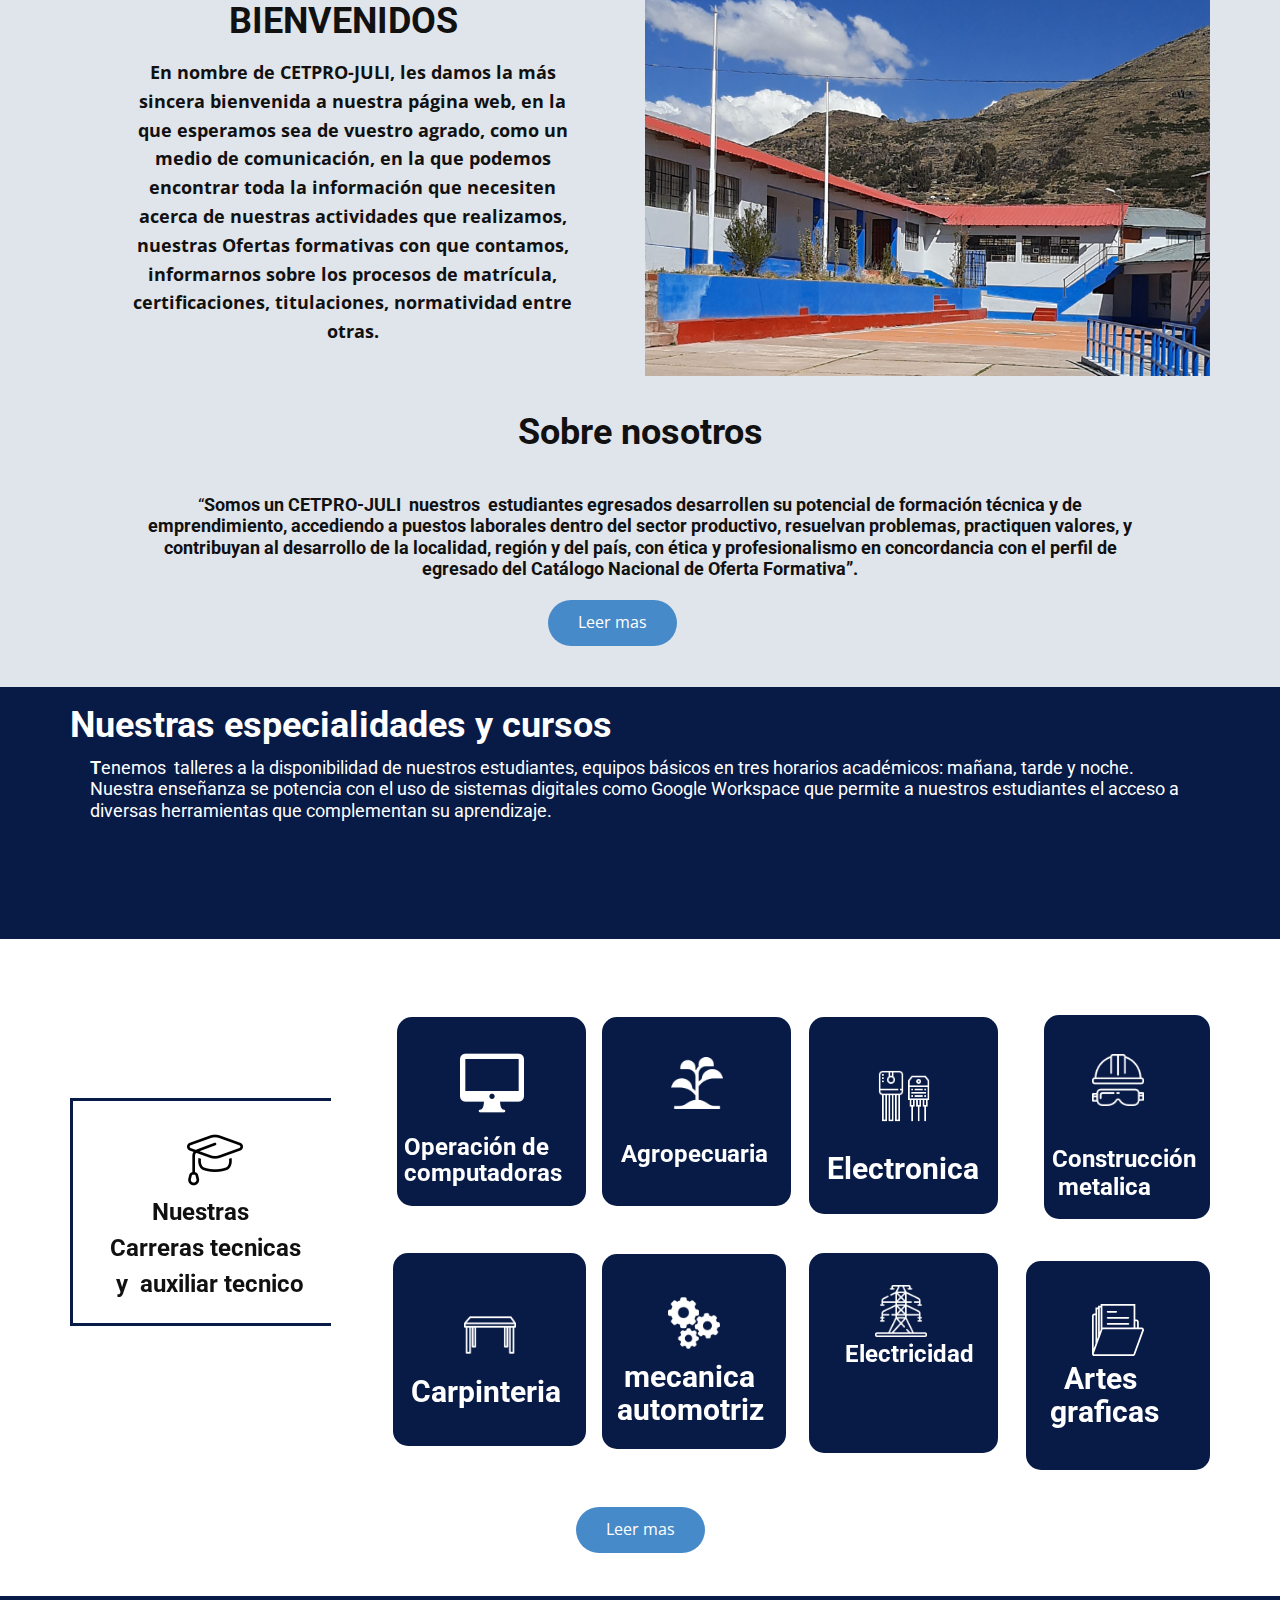
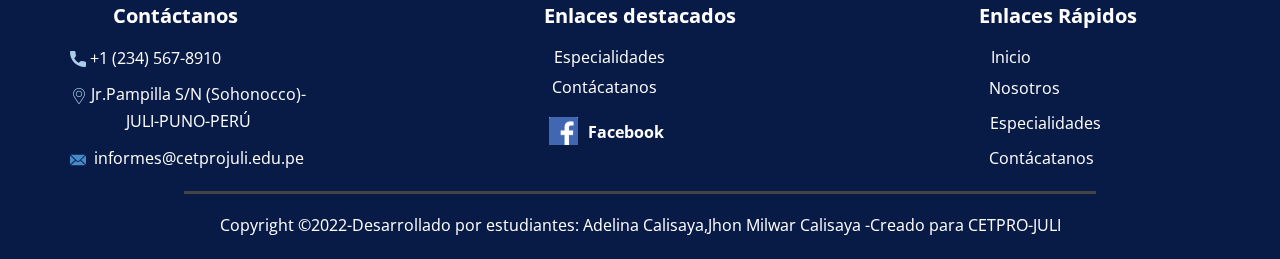
==== commit 0209c205: "cambio pie" ====
--- a/Inicio.html
+++ b/Inicio.html
@@ -302,7 +302,7 @@
 	c0.4,0,0.6-0.1,1-0.2L15.5,9z"></path></svg><img></span>&nbsp;&nbsp;informes@cetprojuli.edu.pe&nbsp;
         </a>
         <div class="u-border-3 u-border-grey-dark-1 u-line u-line-horizontal u-line-1"></div>
-        <p class="u-text u-text-default u-text-10">Copyright ©2022-Desarrollado por estudiantes: Adelina Calisaya,Milwar Calisaya -Creado para CETPRO-JULI</p>
+        <p class="u-text u-text-default u-text-10">Copyright ©2022-Desarrollado por estudiantes: Adelina Calisaya,Jhon Milwar Calisaya -Creado para CETPRO-JULI</p>
       </div></footer>
     </body>
     </html>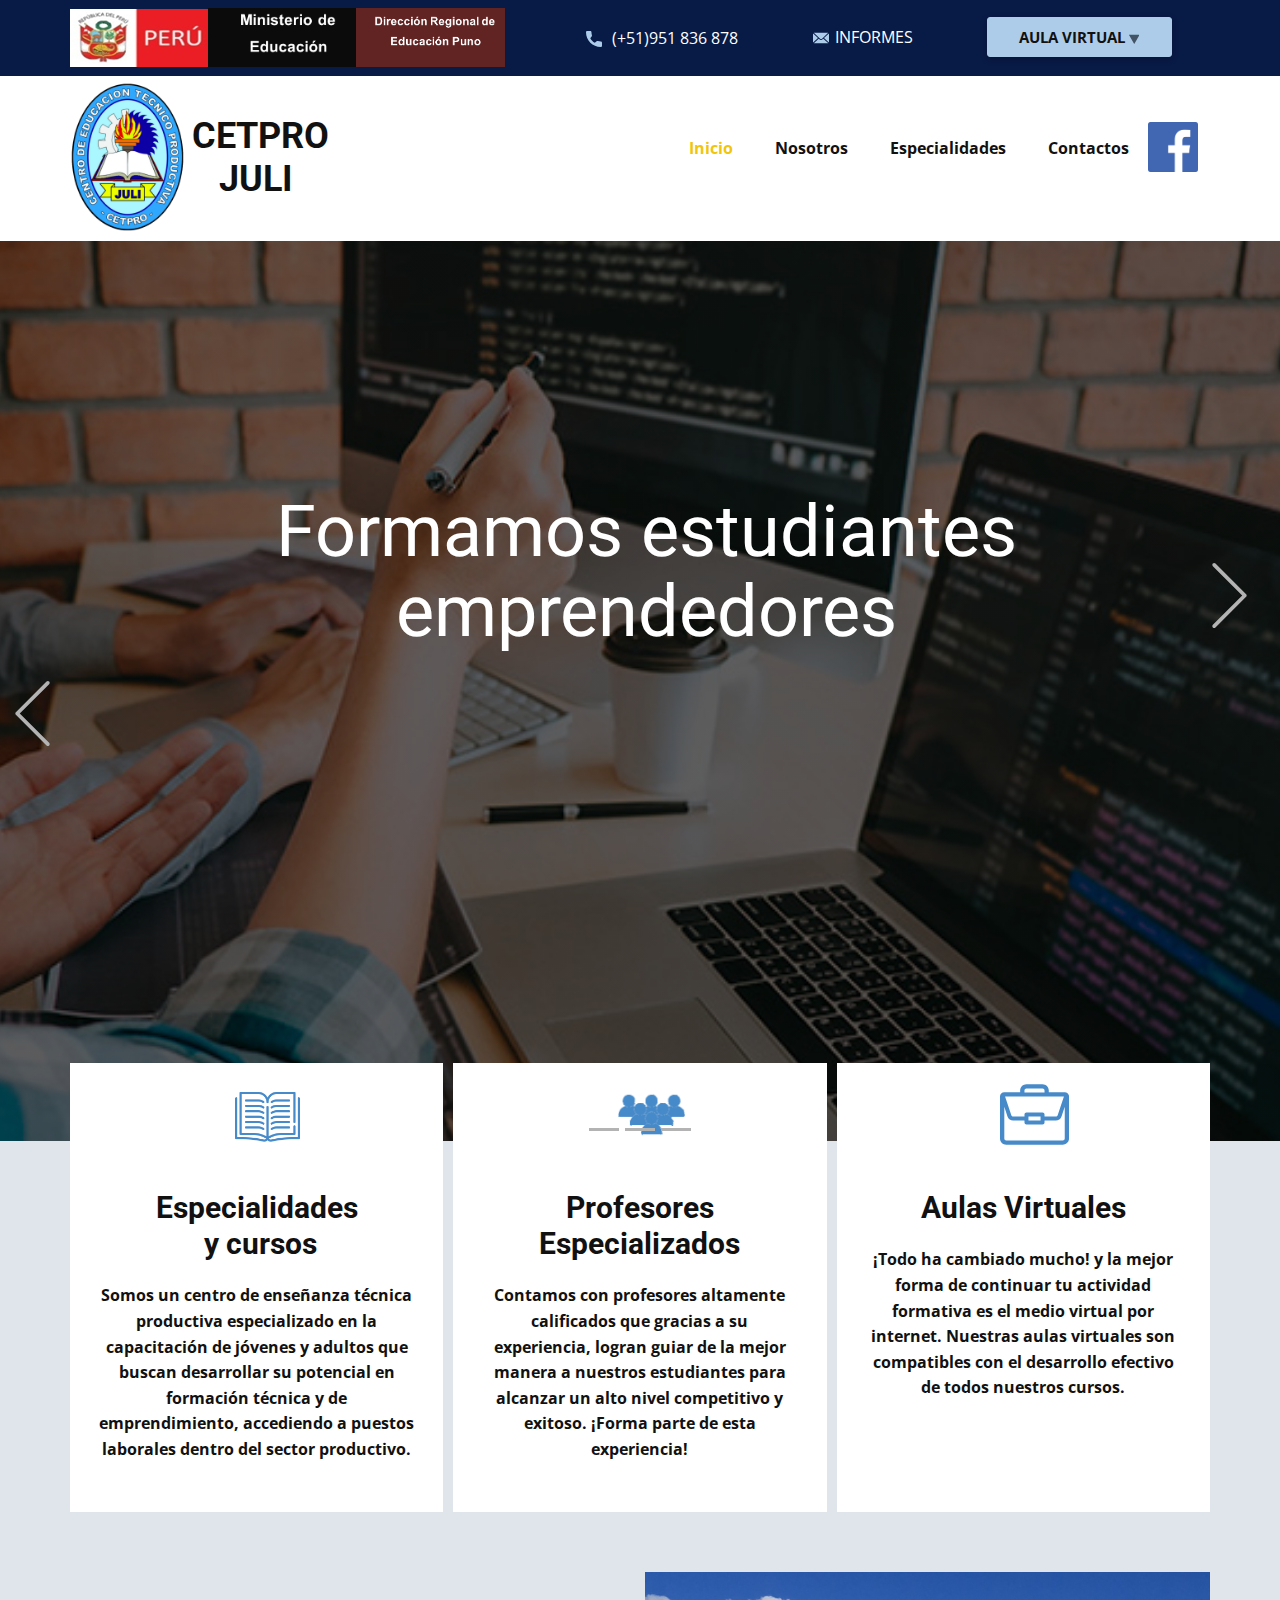
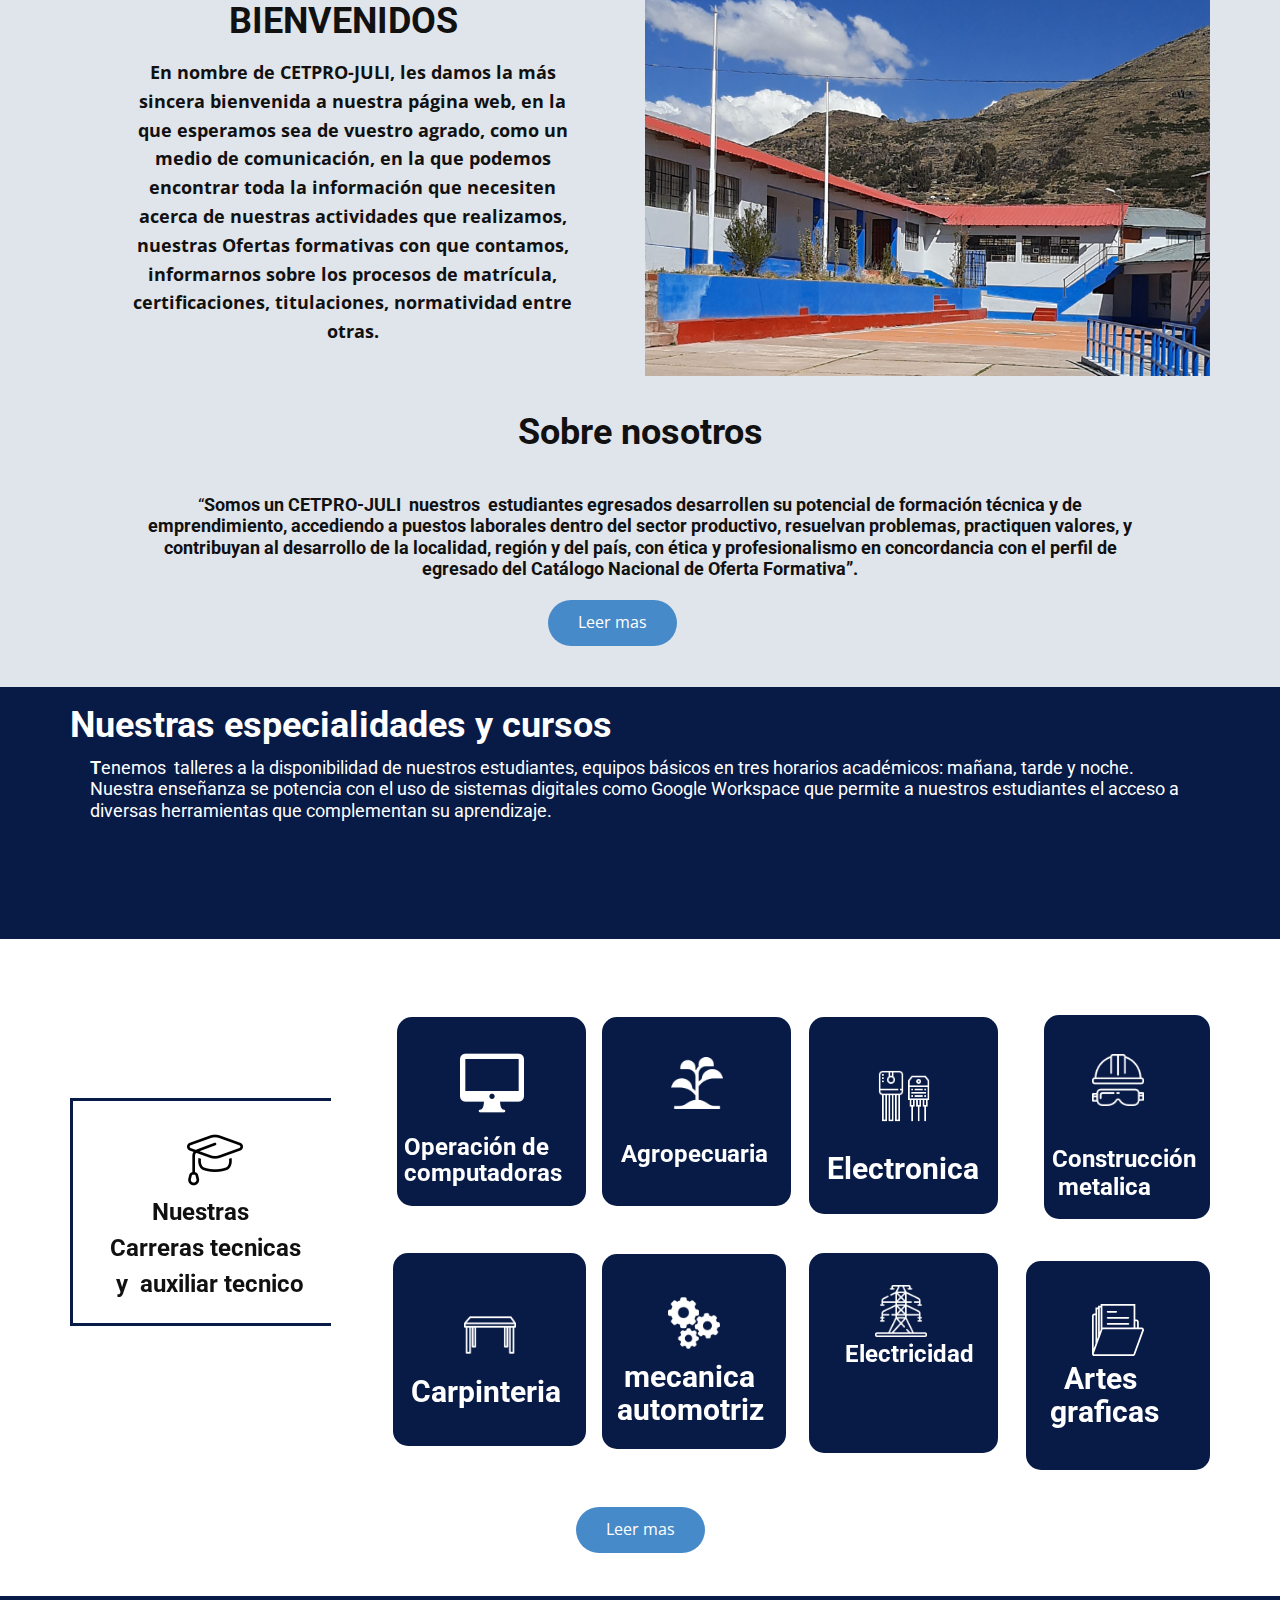
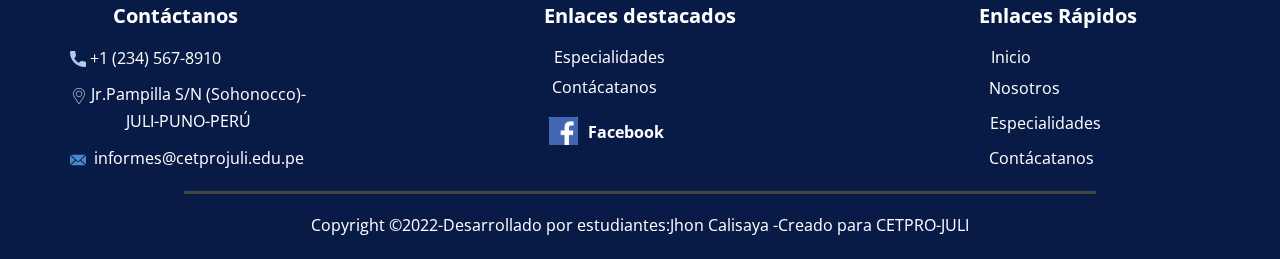
==== commit 11cd99e7: "Update Inicio.html" ====
--- a/Inicio.html
+++ b/Inicio.html
@@ -302,7 +302,7 @@
 	c0.4,0,0.6-0.1,1-0.2L15.5,9z"></path></svg><img></span>&nbsp;&nbsp;informes@cetprojuli.edu.pe&nbsp;
         </a>
         <div class="u-border-3 u-border-grey-dark-1 u-line u-line-horizontal u-line-1"></div>
-        <p class="u-text u-text-default u-text-10">Copyright ©2022-Desarrollado por estudiantes: Adelina Calisaya,Jhon Milwar Calisaya -Creado para CETPRO-JULI</p>
+        <p class="u-text u-text-default u-text-10">Copyright ©2022-Desarrollado por estudiantes:Jhon Calisaya -Creado para CETPRO-JULI</p>
       </div></footer>
     </body>
     </html>